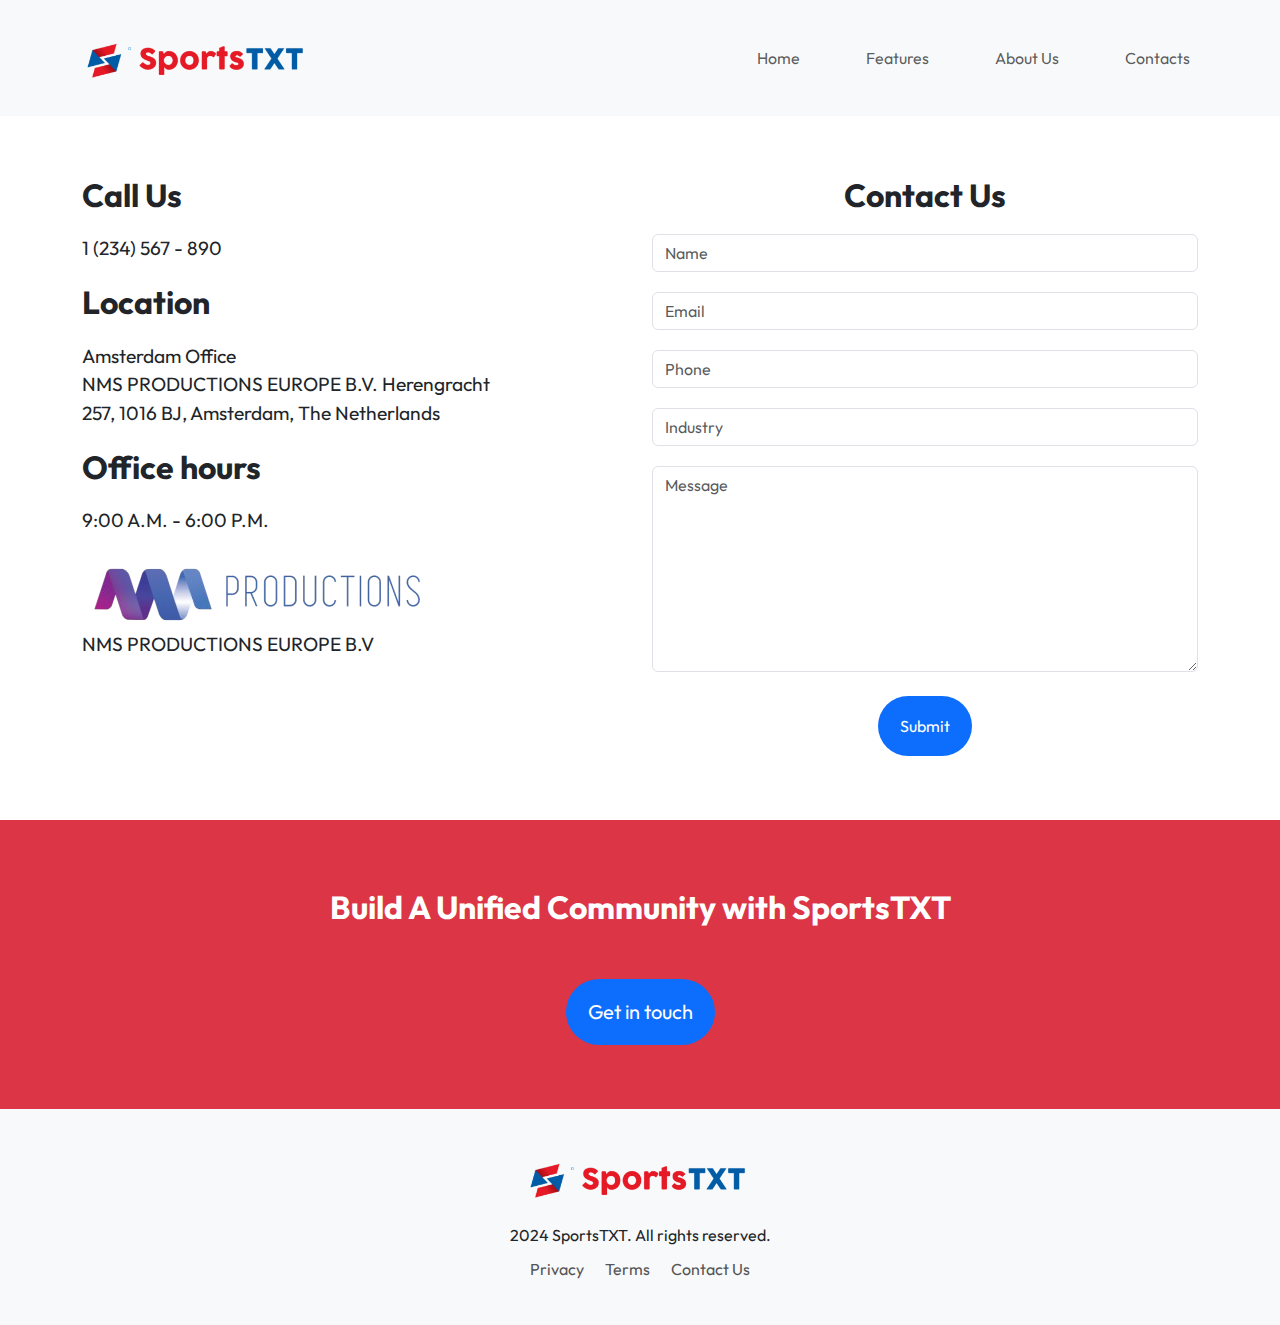
==== html/contact.html @ d101ed8d "init commit" ====
<!DOCTYPE html>
<html lang="en">
<head>
  <meta charset="UTF-8">
  <meta name="viewport" content="width=device-width, initial-scale=1.0">
  <title>Home | SportsTXT</title>
  <link href='https://fonts.googleapis.com/css?family=Outfit' rel='stylesheet'> 
  <link href="https://cdn.jsdelivr.net/npm/bootstrap@5.3.3/dist/css/bootstrap.min.css" rel="stylesheet" integrity="sha384-QWTKZyjpPEjISv5WaRU9OFeRpok6YctnYmDr5pNlyT2bRjXh0JMhjY6hW+ALEwIH" crossorigin="anonymous">
  <link rel="stylesheet" href="../css/styles.css">
</head>
<body>
   
  <nav class="navbar navbar-expand-lg navbar-light bg-light">
    <div class="container"> 
      <a class="navbar-brand" href="index.html">
        <img src="../images/logo.png" alt="SportsTXT">
      </a>
      <button class="navbar-toggler" type="button" data-bs-toggle="collapse" data-bs-target="#navbarNav" aria-controls="navbarNav" aria-expanded="false" aria-label="Toggle navigation">
        <span class="navbar-toggler-icon"></span>
      </button>
      <div class="collapse navbar-collapse justify-content-end" id="navbarNav">
        <ul class="navbar-nav">
          <li class="nav-item active">
            <a class="nav-link" href="index.html">Home</a>
          </li>
          <li class="nav-item">
            <a class="nav-link" href="features.html">Features</a>
          </li>
          <li class="nav-item">
            <a class="nav-link" href="about.html">About Us</a>
          </li>
          <li class="nav-item">
            <a class="nav-link" href="contact.html">Contacts</a>
          </li>
        </ul>
      </div>
    </div> 
  </nav>
    
    <section class="contact-section">
      <div class="container">
        <div class="row">
        
          <div class="col-md-6">
            <h2>Call Us</h2>
            <p>1 (234) 567 - 890</p>
            <h2>Location</h2>
            <p>Amsterdam Office
              <br>
              NMS PRODUCTIONS EUROPE B.V. Herengracht
              <br>
              257, 1016 BJ, Amsterdam, The Netherlands
            </p>
            <h2>Office hours</h2>
            <p>9:00 A.M. - 6:00 P.M.</p>
            <div>
              <img src="../images/nmprod-removebg-preview.png" alt="NMS PRODUCTIONS">
            </div>
            <p>NMS PRODUCTIONS EUROPE B.V</p>
          </div>
  
          
          <div class="col-md-6 text-center">
            <h2>Contact Us</h2>
       
            <form class="contact-form text-center" action="" method="post">
              <div class="form-group">
                <input type="text" class="form-control" id="name" name="name" required placeholder="Name">
              </div>
              <div class="form-group">
                
                <input type="email" class="form-control" id="email" name="email" required placeholder="Email">
              </div>
              <div class="form-group">
               
                <input type="text" class="form-control" id="subject" name="phone" required placeholder="Phone">
              </div>
              <div class="form-group">
                
                <input type="text" class="form-control" id="subject" name="industry" required placeholder="Industry">
              </div>
              <div class="form-group">
                <textarea class="form-control" id="message" name="message" rows="8" required placeholder="Message"></textarea>
              </div>
              <button type="submit" class="btn btn-primary">Submit</button>
            </form>
        
          </div>
        </div>
      </div>
    </section>
 
  
    <section class="cta-section text-center bg-danger text-white">
      <div class="container">
        <h2>Build A Unified Community with SportsTXT</h2>
        <a href="contact.html" class="btn btn-primary btn-lg mt-4">Get in touch</a>
      </div>
    </section>
  
    <footer class="bg-light text-center">
      <div class="container p-4">
        <img src="../images/logo.png" alt="SportsTXT">
        <p>2024 SportsTXT. All rights reserved.</p>
        <ul class="list-inline">
          <li class="list-inline-item"><a href="#">Privacy</a></li>
          <li class="list-inline-item"><a href="#">Terms</a></li>
          <li class="list-inline-item"><a href="contact.html">Contact Us</a></li>
        </ul>
      </div>
    </footer>
    <script src="https://cdn.jsdelivr.net/npm/bootstrap@5.3.3/dist/js/bootstrap.bundle.min.js" integrity="sha384-YvpcrYf0tY3lHB60NNkmXc5s9fDVZLESaAA55NDzOxhy9GkcIdslK1eN7N6jIeHz" crossorigin="anonymous"></script>
</body>
</html>
---- css/styles.css ----
body {
    font-family: 'Outfit', sans-serif;
}
.navbar-brand {
height: 100px;
}
.navbar-brand img {
margin-top: 20px;
height: 50px;

}
.navbar-nav .nav-item {
margin-left: 50px; /* Adjust the value as needed */
}

.background{
background-image: url('../images/background.jpg');
background-size: cover; 
background-repeat: no-repeat; 


}
.hero {
padding: 60px 0;
color: white;
margin-bottom: 200px;
text-align: center;
}

.hero h1 {
font-size: 2.5rem;
margin-bottom: 20px;
}
.hero .btn{
border: none;
color: white;
padding: 15px 20px;
text-align: center;
text-decoration: none;
display: inline-block;
margin: 4px 2px;
cursor: pointer;
border-radius: 35px;
}

.about-section, .mission-section, .how-it-works-section, .cta-section {
padding: 60px 0;
}

.about-section h2, .mission-section h2, .how-it-works-section h2, .cta-section h2 {
font-size: 2rem;
margin-bottom: 20px;
font-weight: bold;
padding-right: 12px;
padding-left: 12px;
padding-top: 8px;
padding-bottom: 8px;

}
/* .about-section .pill{
margin-right: 20px;
text-align: right;
margin-left: -360px;
} */
.about-section h2, .mission-section h2, .how-it-works-section h2{
background-color: #f8f9fa;
padding: auto;
border-radius: 35px;

}

.how-it-works-section .col-md-3 {
margin-bottom: 20px;
}

.how-it-works-section img {
height: 80px;
margin-bottom: 10px;
}
.how-it-works-section .row{
margin-top: 120px;
}
.how-it-works-section .row h3{
font-weight: 600;
    
}

.features-section {
padding: 60px 0;
}

.features-section .title {
  font-size: 2rem;
  margin-bottom: 100px;
  font-weight:bold;
  
}
.features-section h3 {
    font-size: 2rem;
    margin-bottom: 20px;
    font-weight:500;
}

.features-section p {
  font-size: 1.2rem;
  margin-bottom: 40px;
}

.feature-item {
  margin-bottom: 40px;
  align-items: center;
}

.feature-item img {
  height: 160px;
}
.management{
    padding-top: 80px;
    padding-bottom: 200px;
}
.management img{
    padding: 5px;
    height: 350px;
    width: 350px;
    margin-top: 80px;
}
.founder{
    margin-left: -20px;
}
.upper-management .col-md-3{
    margin-right: 40px;
}

.contact-section {
    padding: 60px 0;
  
}

.contact-section h2 {
font-size: 2rem;
margin-bottom: 20px;
font-weight: 700;
}

.contact-section p {
font-size: 1.2rem;
margin-bottom: 20px;
}

.contact-section ul {
font-size: 1.1rem;
line-height: 1.8;
}

.contact-section .form-group {
margin-bottom: 20px;

}
.contact-form .btn{
border: none;
color: white;
padding: 18px 22px;
text-align: center;
text-decoration: none;
display: inline-block;
margin: 4px 2px;
cursor: pointer;
border-radius: 35px;

}

.cta-section {
background: #f44336;
color: white;
padding: 60px 0;
}
.cta-section .btn{
border: none;
color: white;
padding: 18px 22px;
text-align: center;
text-decoration: none;
display: inline-block;
margin: 4px 2px;
cursor: pointer;
border-radius: 35px;
}

footer {
background-color: #f8f9fa;
padding: 20px 0;
}

footer p {
margin: 0;
}

footer ul {
margin: 10px 0 0;
padding: 0;
list-style: none;
}

footer ul li {
display: inline;
margin: 0 10px;
}

footer ul li a {
color: #555;
text-decoration: none;
}

footer img{
height: 50px;
margin-bottom: 20px;
}

/**/
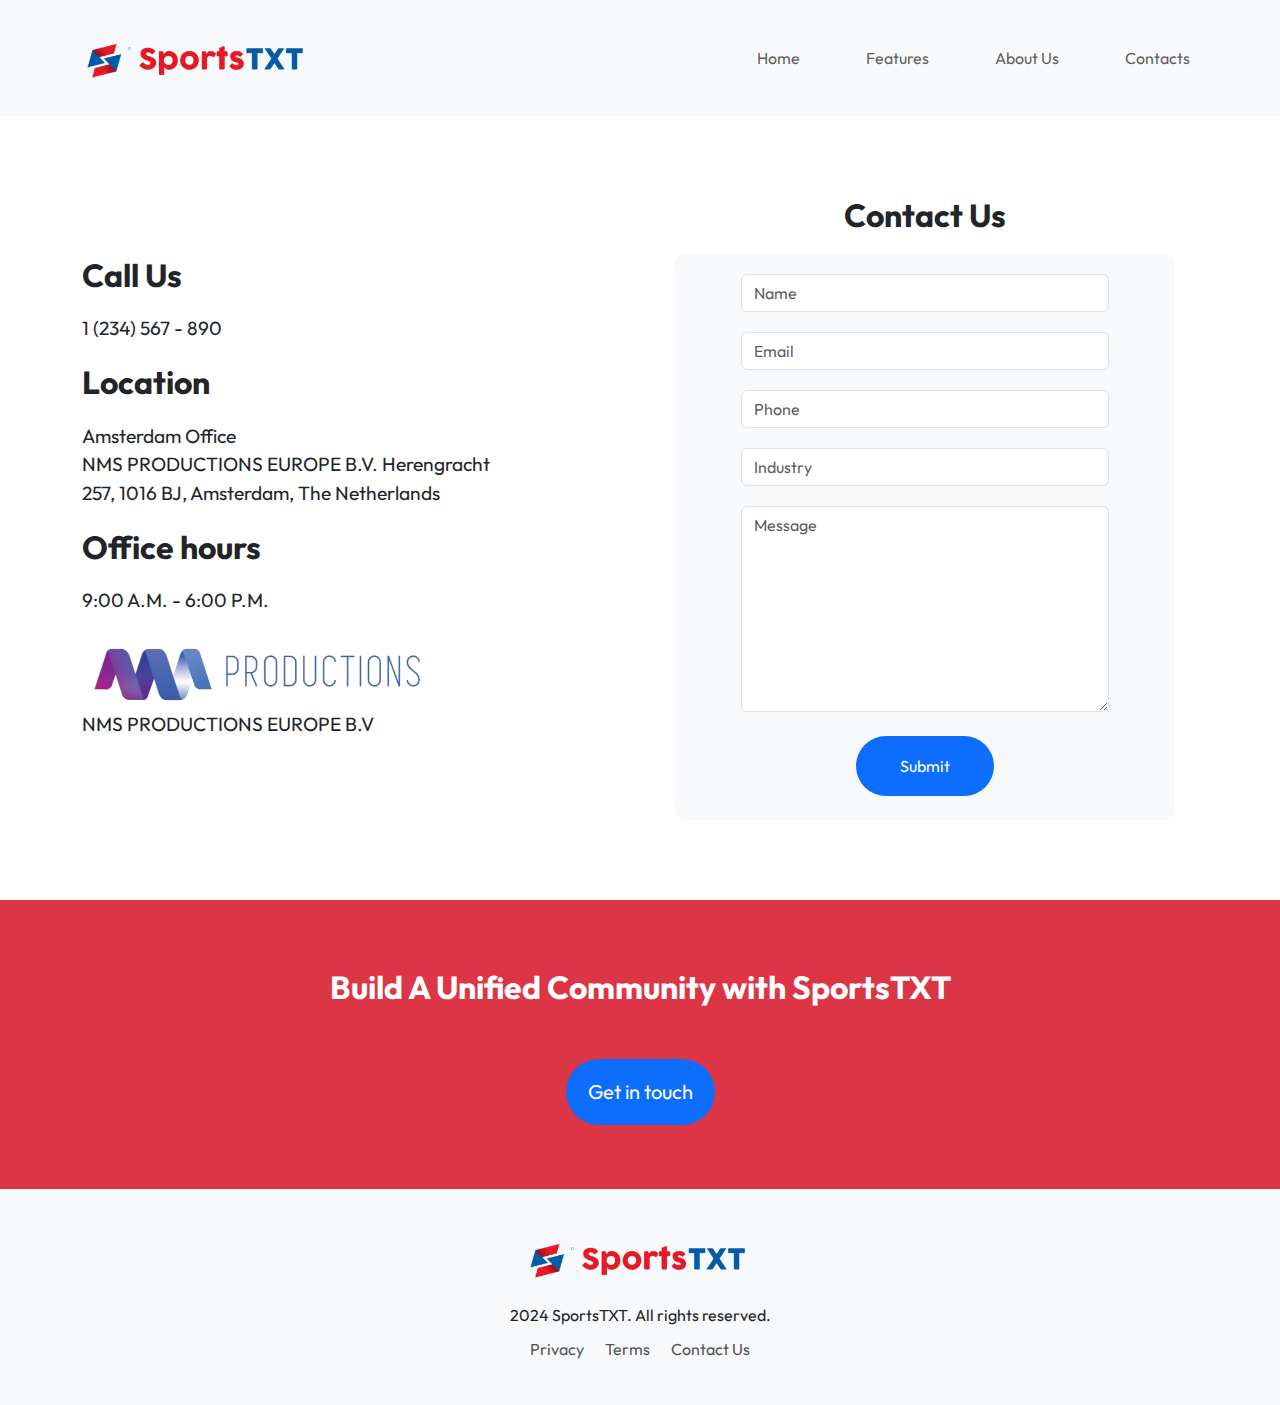
==== commit 02406e7c: "changes" ====
--- a/html/contact.html
+++ b/html/contact.html
@@ -39,9 +39,9 @@
     
     <section class="contact-section">
       <div class="container">
-        <div class="row">
+        <div class="row" >
         
-          <div class="col-md-6">
+          <div class="right col-md-6 ">
             <h2>Call Us</h2>
             <p>1 (234) 567 - 890</p>
             <h2>Location</h2>
@@ -62,29 +62,26 @@
           
           <div class="col-md-6 text-center">
             <h2>Contact Us</h2>
-       
+            
             <form class="contact-form text-center" action="" method="post">
               <div class="form-group">
                 <input type="text" class="form-control" id="name" name="name" required placeholder="Name">
               </div>
               <div class="form-group">
-                
                 <input type="email" class="form-control" id="email" name="email" required placeholder="Email">
               </div>
               <div class="form-group">
-               
-                <input type="text" class="form-control" id="subject" name="phone" required placeholder="Phone">
+                <input type="text" class="form-control" id="phone" name="phone" required placeholder="Phone">
               </div>
               <div class="form-group">
-                
-                <input type="text" class="form-control" id="subject" name="industry" required placeholder="Industry">
+                <input type="text" class="form-control" id="industry" name="industry" required placeholder="Industry">
               </div>
               <div class="form-group">
                 <textarea class="form-control" id="message" name="message" rows="8" required placeholder="Message"></textarea>
               </div>
               <button type="submit" class="btn btn-primary">Submit</button>
             </form>
-        
+          
           </div>
         </div>
       </div>
--- a/css/styles.css
+++ b/css/styles.css
@@ -88,17 +88,19 @@
 .features-section {
 padding: 60px 0;
 }
-
+.features-section h1{
+    font-weight:bold;
+}
 .features-section .title {
   font-size: 2rem;
   margin-bottom: 100px;
-  font-weight:bold;
+ 
   
 }
-.features-section h3 {
+.features-section .feature-item h3 {
     font-size: 2rem;
     margin-bottom: 20px;
-    font-weight:500;
+    font-weight:bold;
 }
 
 .features-section p {
@@ -114,9 +116,15 @@
 .feature-item img {
   height: 160px;
 }
+.about-section h1{
+    font-weight: bold;
+}
 .management{
     padding-top: 80px;
     padding-bottom: 200px;
+}
+.management h1{
+    font-weight: bold;
 }
 .management img{
     padding: 5px;
@@ -133,9 +141,13 @@
 
 .contact-section {
     padding: 60px 0;
+    margin-top: 20px;
+    margin-bottom: 20px;
   
 }
-
+.right{
+    margin-top: 60px;
+}
 .contact-section h2 {
 font-size: 2rem;
 margin-bottom: 20px;
@@ -156,7 +168,24 @@
 margin-bottom: 20px;
 
 }
+.contact-form {
+background-color: #f8f9fa; 
+padding: 20px;
+border-radius: 10px;
+max-width: 500px; 
+margin: 0 auto; 
+}
+
+.contact-form .form-control {
+width: 80%;
+max-width: 400px;
+margin: 0 auto; 
+}
+.contact-form h2 {
+margin-bottom: 20px;
+}
 .contact-form .btn{
+width: 30%;
 border: none;
 color: white;
 padding: 18px 22px;
